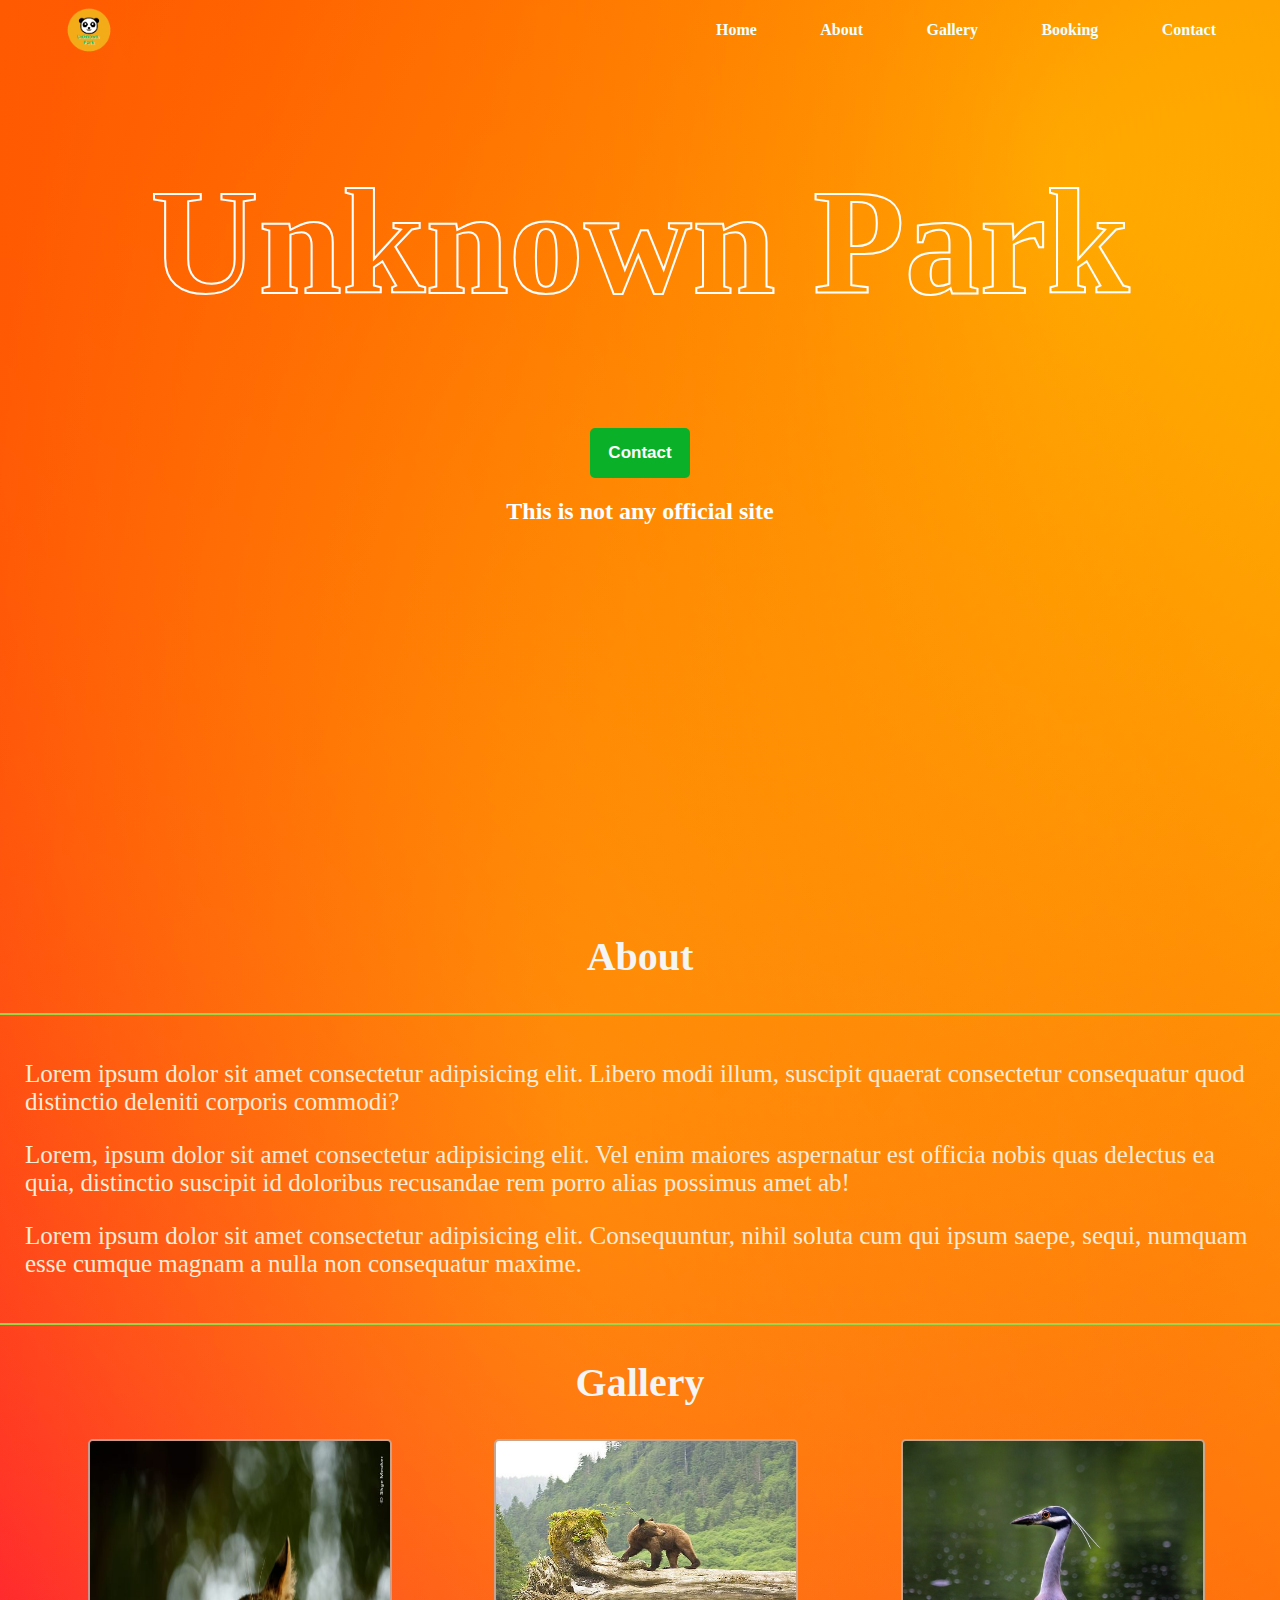
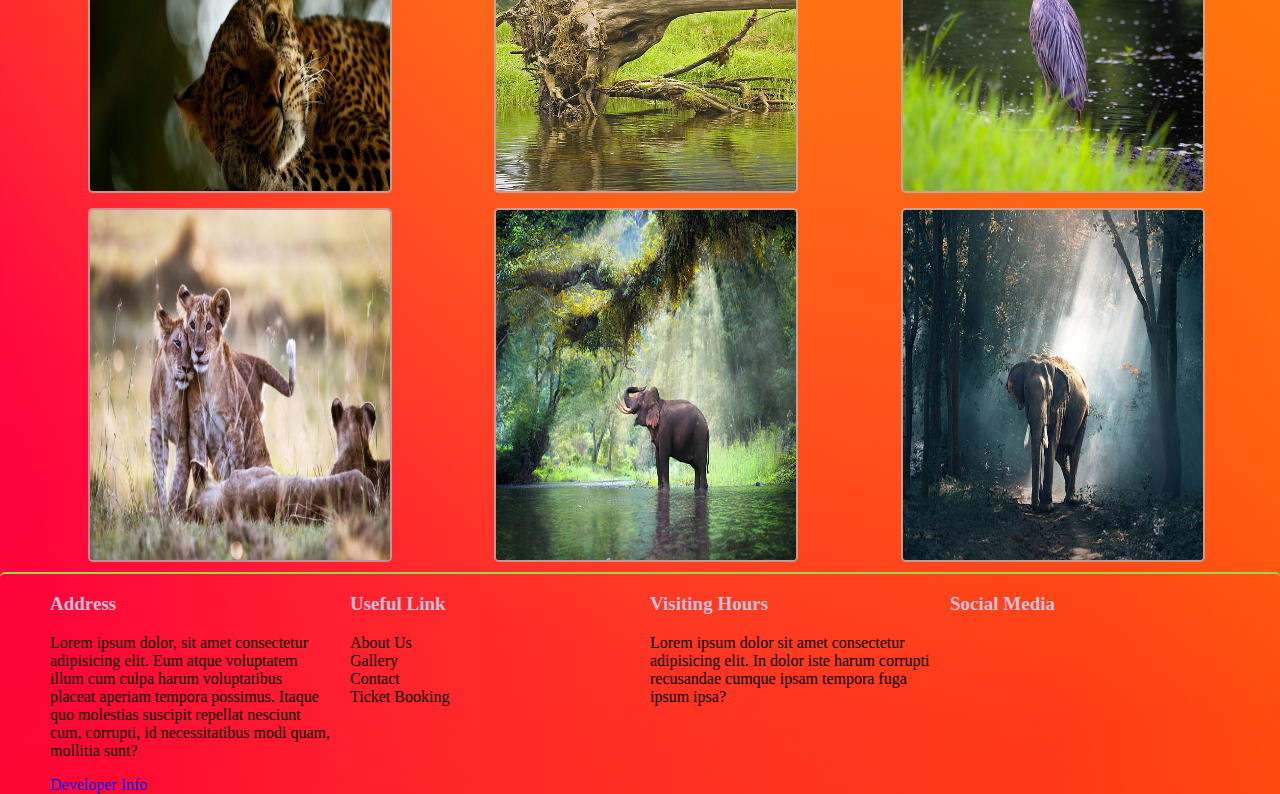
==== index.html @ 46790fc0 "first commit" ====
<!DOCTYPE html>
<html lang="en">

<head>
    <meta charset="UTF-8">
    <meta name="viewport" content="width=device-width, initial-scale=1.0">
    <title>Unknown Park</title>
    <link rel="stylesheet" href="./index.css">
    <link rel="stylesheet" href="./global.css">
    <link rel="icon" href="./res/Unknown.svg">
</head>

<body>
    <div class="heading">
        <video src="./res/video.mp4" autoplay loop muted></video>
        <div class="navbar">
            <img src="/res/Unknown.png" alt="logo">
            <div class="navigation">
                <div>
                    <a href="#">Home</a>
                    <div class="bar"></div>
                </div>
                <div>
                    <a href="#about">About</a>
                    <div class="bar"></div>
                </div>
                <div>
                    <a href="gallery.html">Gallery</a>
                    <div class="bar"></div>
                </div>
                <div>
                    <a href="./booking.html">Booking</a>
                    <div class="bar"></div>
                </div>
                <div><a href="./contanct.html">Contact</a>
                    <div class="bar"></div>
                </div>
            </div>
        </div>
        <h1>Unknown Park</h1>
        <div class="con-button"><a><button>Contact</button></a></div>
        <h2>This is not any official site</h2>
    </div>
    <div class="body-content">
        <div>
            <h2 class="head" id="about">About</h2>
            <div  class="about">
                <p>Lorem ipsum dolor sit amet consectetur adipisicing elit. Libero modi illum, suscipit quaerat consectetur consequatur quod distinctio deleniti corporis commodi?</p>
                <p>Lorem, ipsum dolor sit amet consectetur adipisicing elit. Vel enim maiores aspernatur est officia nobis quas delectus ea quia, distinctio suscipit id doloribus recusandae rem porro alias possimus amet ab!</p>
                <p>Lorem ipsum dolor sit amet consectetur adipisicing elit. Consequuntur, nihil soluta cum qui ipsum saepe, sequi, numquam esse cumque magnam a nulla non consequatur maxime.</p>
            </div>
        </div>
        <div>
            <h2 class="head" id="gallery">Gallery</h2>
            <div class="gallery">
                <img src="./res/1.jpg">
                <img src="./res/2.jpg">
                <img src="./res/3.jpg">
                <img src="./res/5.jpg">
                <img src="./res/6.jpg">
                <img src="./res/7.jpg">
            </div>
        </div>
    </div>
    <div class="footer">
        <div>
            <span class="heading">
                <h3>Address</h3>
            </span>
            <p>Lorem ipsum dolor, sit amet consectetur adipisicing elit. Eum atque voluptatem illum cum culpa harum
                voluptatibus placeat aperiam tempora possimus. Itaque quo molestias suscipit repellat nesciunt cum,
                corrupti, id necessitatibus modi quam, mollitia sunt?</p>
        </div>
        <div>
            <span class="heading">
                <h3>Useful Link</h3>
            </span>

            <span class="Useful-link">
                <a>About Us</a>
                <a>Gallery</a>
                <a>Contact</a>
                <a>Ticket Booking</a>

            </span>
        </div>
        <div>
            <span class="heading">
                <h3>Visiting Hours</h3>
            </span>
            <p>Lorem ipsum dolor sit amet consectetur adipisicing elit. In dolor iste harum corrupti recusandae cumque
                ipsam tempora fuga ipsum ipsa?</p>
        </div>
        <div>
            <span class="heading">
                <h3>Social Media</h3>
            </span>
            <div></div>
        </div>
        <div>
            <a href="#">Developer Info</a>
        </div>
    </div>
</body>

</html>
---- index.css ----
::-webkit-scrollbar {
    width: 0;
  }
  
  body {
      margin: 0;
      padding: 0;
      background-position: 0px 0px,0px 0px,0px 0px,0px 0px,0px 0px;
background-image: radial-gradient(49% 81% at 45% 47%, #FFE20345 0%, #073AFF00 100%),radial-gradient(113% 91% at 17% -2%, #FF5A00FF 1%, #FF000000 99%),radial-gradient(142% 91% at 83% 7%, #FFDB00FF 1%, #FF000000 99%),radial-gradient(142% 91% at -6% 74%, #FF0049FF 1%, #FF000000 99%),radial-gradient(142% 91% at 111% 84%, #FF7000FF 0%, #FF0000FF 100%);
}
a{
    text-decoration: none;
}
.head{
    color: whitesmoke;
    text-align: center;
    font-size: 40px;
}

.heading {
    position: relative;
    top: 0;
    left: 0;
    height: 100vh;
    width: 100%;
    align-items: center;
    justify-content: center;
}

video {
    position: absolute;
    top: 50%;
    left: 50%;
    max-width: 100%;
    min-height: 100%;
    width: 100%;
    height: 100%;
    object-fit: cover;
    transform: translate(-50%, -50%);
    z-index: -1;
}

.navbar {
    padding-top: 5px;
    top: 0;
    display: flex;
    justify-content: space-between;
}

.navbar img{
    padding-left: 5vw;
    width: 50px;
}
.navbar .navigation{
    width: 500px;
    padding-right: 5vw;
    display: flex;
    align-items: center;
    justify-content: space-between;
}

.navigation a{
    color: azure;
}
.bar{
    display: none;
    height: 1px;
    background-color: aqua;
}

.navigation a:hover + .bar {
    display: block;
    width: 120%;
}
.navigation a:hover {
    font-size: 25px;
}

.heading h1{
    font-size: 150px;
    text-align: center;
    -webkit-text-stroke: 2px white;
    color: transparent;
}

.con-button{
    text-align: center;
}
.con-button button{
    height: 50px;
    width: 100px;
}



.about{
    border-top: 2px solid rgb(158, 213, 75);
    font-size: 25px;
    color: antiquewhite;
    padding: 20px 25px;
    border-bottom: 2px solid rgb(158, 213, 75);
}

h2{
    color: white;
    text-align: center;
}


@media screen and (max-width:700px) {
    .heading {
        height: 50vh;
    }

    video {
        top: 0;
        left: 0;
        object-fit: cover;
        transform: translate(0, 0);
    }
    .heading h1{
        font-size: 60px;
    -webkit-text-stroke: 1px white;
    }
    .footer{
        grid-template-columns: repeat(1,1fr);
        
    }
}
---- global.css ----
::-webkit-scrollbar {
    width: 0;
}

body {
    margin: 0;
    padding: 0;
    background-position: 0px 0px, 0px 0px, 0px 0px, 0px 0px, 0px 0px;
    background-image: radial-gradient(49% 81% at 45% 47%, #FFE20345 0%, #073AFF00 100%), radial-gradient(113% 91% at 17% -2%, #FF5A00FF 1%, #FF000000 99%), radial-gradient(142% 91% at 83% 7%, #FFDB00FF 1%, #FF000000 99%), radial-gradient(142% 91% at -6% 74%, #FF0049FF 1%, #FF000000 99%), radial-gradient(142% 91% at 111% 84%, #FF7000FF 0%, #FF0000FF 100%);
}

a {
    text-decoration: none;
}

.head {
    color: whitesmoke;
    text-align: center;
    font-size: 40px;
}



.navbar {
    padding-top: 5px;
    top: 0;
    display: flex;
    justify-content: space-between;
}

.navbar img {
    padding-left: 5vw;
    width: 50px;
}

nav {
    height: 200px;
}

.navigation {
    width: 500px;
    padding-right: 5vw;
    display: flex;
    align-items: center;
    justify-content: space-between;
}

.navigation a {
    color: azure;
    font-weight: bold;
}

.bar {
    display: none;
    height: 1px;
    background-color: aqua;
}

.navigation a:hover+.bar {
    display: block;
    width: 120%;
}

.navigation a:hover {
    font-size: 25px;
}

/* .heading h1{
    font-size: 150px;
    text-align: center;
    -webkit-text-stroke: 2px white;
    color: transparent;
} */



button {
    color: white;
    background-color: rgb(10, 177, 40);
    border: 0;
    border-radius: 5px;
    font-weight: bold;
    font-size: 17px;
}

button:hover {
    cursor: pointer;
    color: rgb(10, 177, 40);
    background-color: transparent;
    border: 1px solid rgb(10, 177, 40);
}

.gallery {
    display: flex;
    flex-wrap: wrap;
    column-gap: 8vw;
    row-gap: 15px;
    padding-left: 1vw;
    margin: 10px 0px;
    justify-content: center;
}

.gallery img {
    height: 350px;
    width: 300px;
    transition: all 0.5s;
    border-radius: 5px;
    border: 2px solid rgba(183, 183, 183, 0.737);
}

.gallery img:hover {
    /* transform: translateY(-10px); */
    width: 400px;
    height: 450px;
}

.footer {
    display: grid;
    grid-template-columns: repeat(4, 1fr);
    padding: 0px 50px;
    column-gap: 20px;
    border-top: 2px solid rgb(158, 213, 75);
    border-radius: 5px;
}

.footer h3 {
    font-size: 19px;
    color: thistle;
}

.Useful-link {
    display: flex;
    flex-direction: column;
    justify-content: left;
}

@media screen and (max-width:700px) {
    .footer {
        grid-template-columns: repeat(1, 1fr);

    }
}

@media screen and (max-width:400px) {
    .gallery img:hover {
        width: 100%;
    }
}
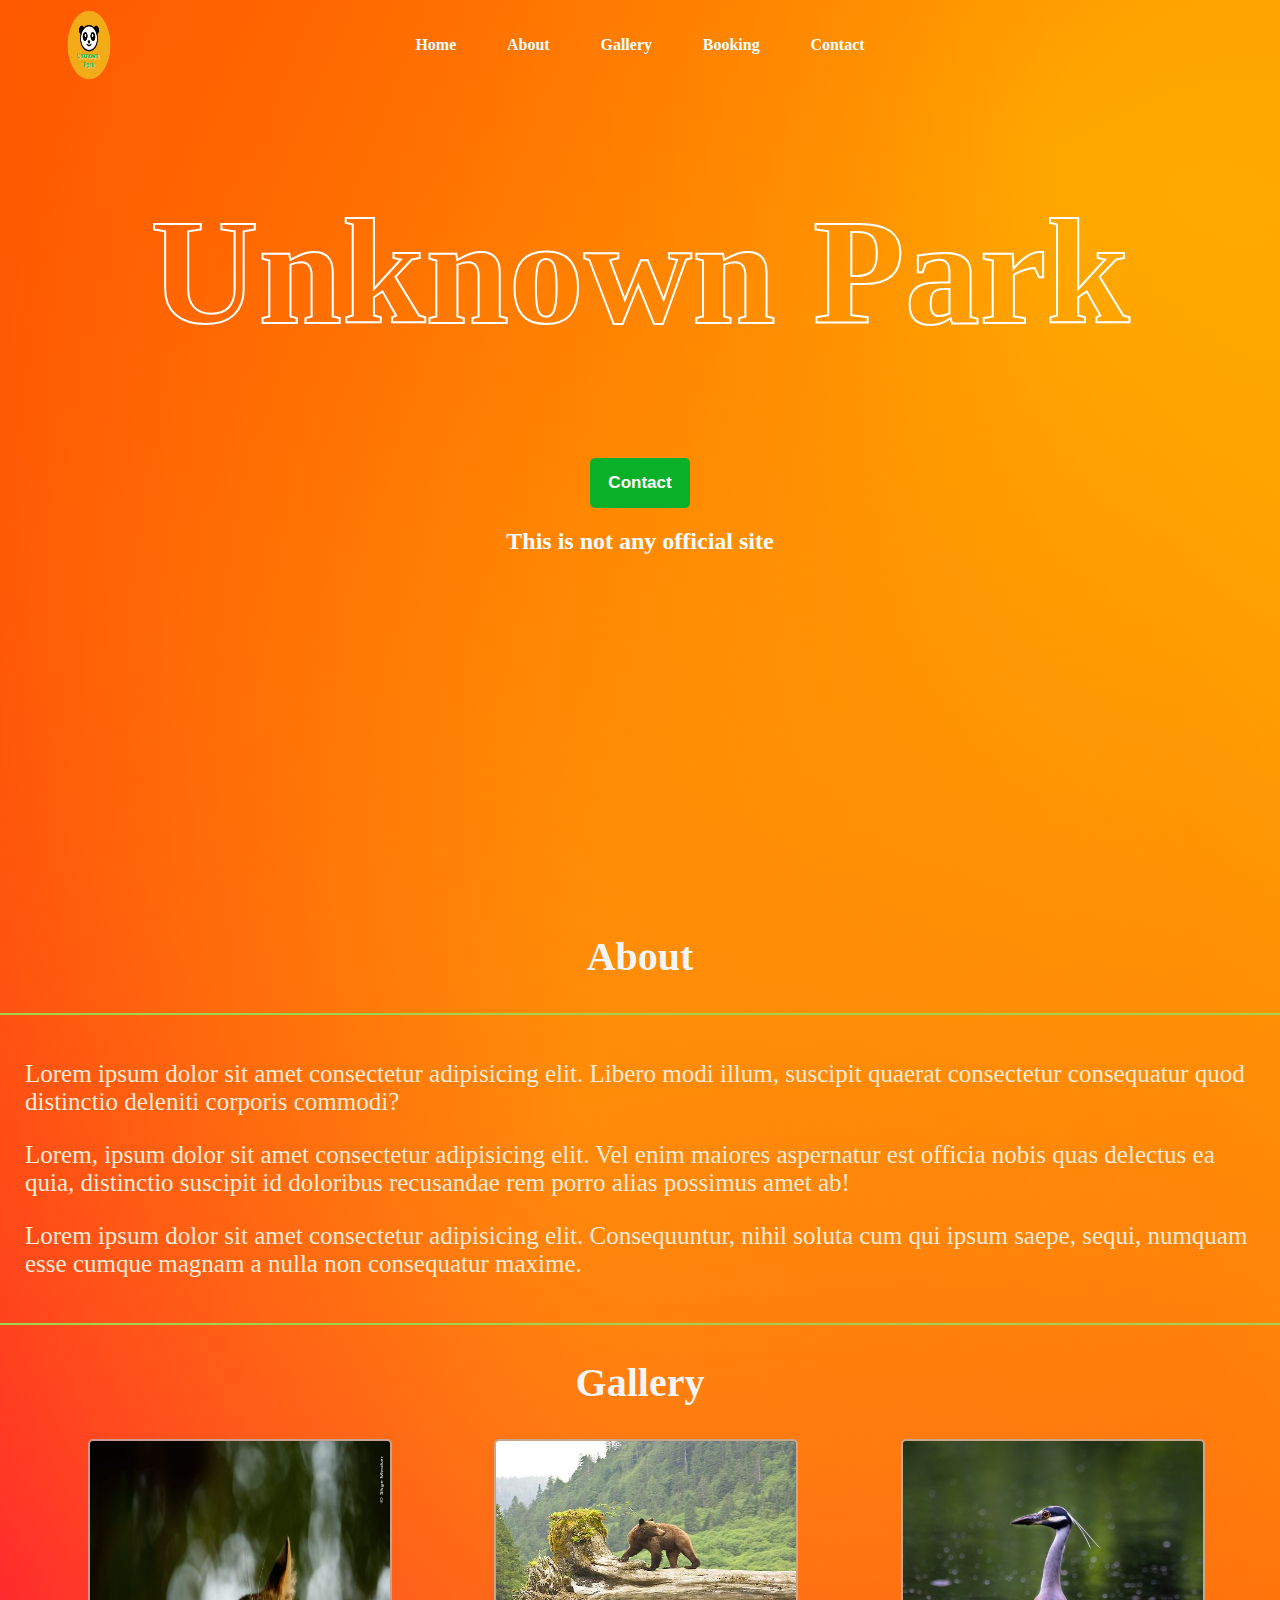
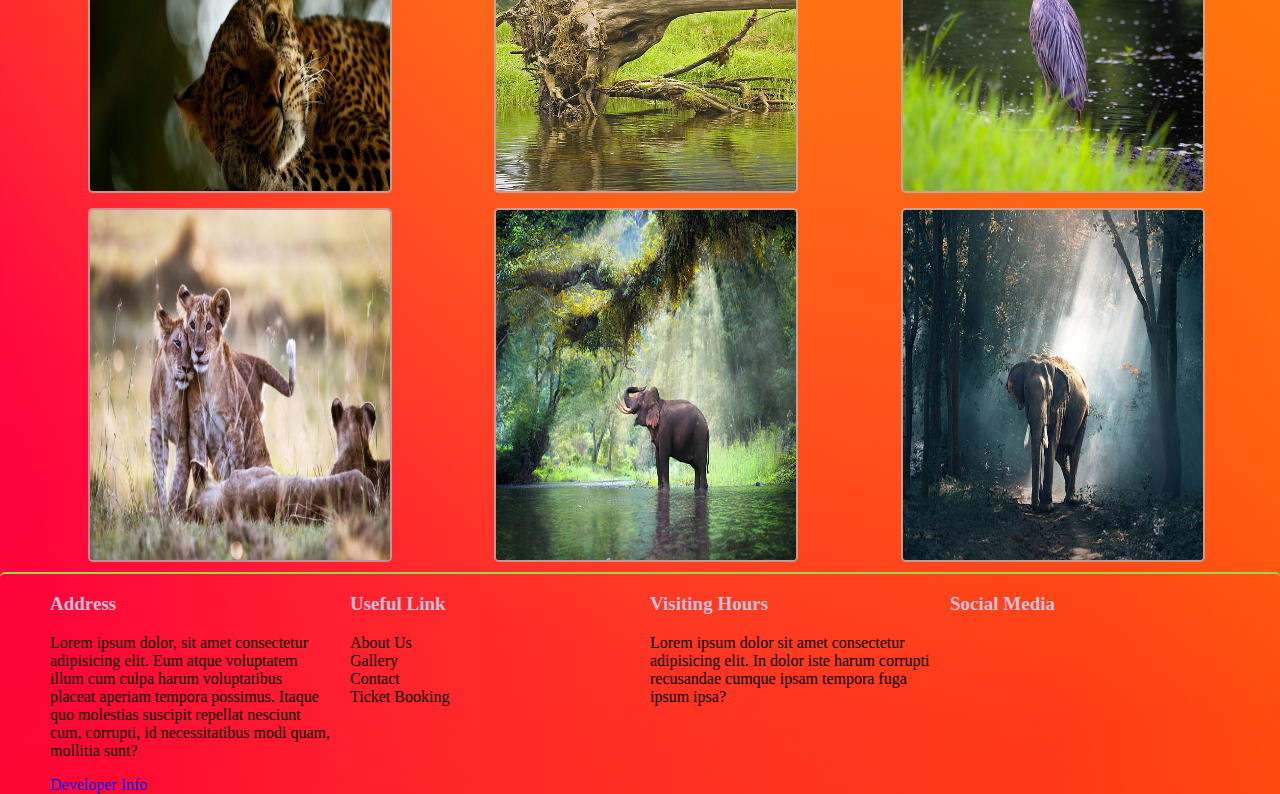
==== commit 772156b2: "small-nav" ====
--- a/index.html
+++ b/index.html
@@ -14,7 +14,7 @@
     <div class="heading">
         <video src="./res/video.mp4" autoplay loop muted></video>
         <div class="navbar">
-            <img src="/res/Unknown.png" alt="logo">
+            <img src="./res/Unknown.png" alt="logo">
             <div class="navigation">
                 <div>
                     <a href="#">Home</a>
@@ -34,6 +34,31 @@
                 </div>
                 <div><a href="./contanct.html">Contact</a>
                     <div class="bar"></div>
+                </div>
+            </div>
+            <div class="small-navigation" id="small-navigation">
+                <div class="menuBtn"  onclick="menubtn()">
+                    <div class="bars" onclick="bar(this)">
+                        <div class="bar1"></div>
+                    <div class="bar2"></div>
+                    <div class="bar3"></div>
+                    </div>
+                </div>
+                <div class="navigation-list" id="navigationList">
+                    <div>
+                        <a href="#">Home</a>
+                    </div>
+                    <div>
+                        <a href="#about">About</a>
+                    </div>
+                    <div>
+                        <a href="gallery.html">Gallery</a>
+                    </div>
+                    <div>
+                        <a href="./booking.html">Booking</a>
+                    </div>
+                    <div><a href="./contanct.html">Contact</a>
+                    </div>
                 </div>
             </div>
         </div>
@@ -101,6 +126,8 @@
             <a href="#">Developer Info</a>
         </div>
     </div>
+    <script src="./script.js"></script>
+    <!-- <script>alert("This is not a Official website")</script> -->
 </body>
 
 </html>--- a/index.css
+++ b/index.css
@@ -1,17 +1,19 @@
 ::-webkit-scrollbar {
     width: 0;
-  }
-  
-  body {
-      margin: 0;
-      padding: 0;
-      background-position: 0px 0px,0px 0px,0px 0px,0px 0px,0px 0px;
-background-image: radial-gradient(49% 81% at 45% 47%, #FFE20345 0%, #073AFF00 100%),radial-gradient(113% 91% at 17% -2%, #FF5A00FF 1%, #FF000000 99%),radial-gradient(142% 91% at 83% 7%, #FFDB00FF 1%, #FF000000 99%),radial-gradient(142% 91% at -6% 74%, #FF0049FF 1%, #FF000000 99%),radial-gradient(142% 91% at 111% 84%, #FF7000FF 0%, #FF0000FF 100%);
 }
-a{
+
+body {
+    margin: 0;
+    padding: 0;
+    background-position: 0px 0px, 0px 0px, 0px 0px, 0px 0px, 0px 0px;
+    background-image: radial-gradient(49% 81% at 45% 47%, #FFE20345 0%, #073AFF00 100%), radial-gradient(113% 91% at 17% -2%, #FF5A00FF 1%, #FF000000 99%), radial-gradient(142% 91% at 83% 7%, #FFDB00FF 1%, #FF000000 99%), radial-gradient(142% 91% at -6% 74%, #FF0049FF 1%, #FF000000 99%), radial-gradient(142% 91% at 111% 84%, #FF7000FF 0%, #FF0000FF 100%);
+}
+
+a {
     text-decoration: none;
 }
-.head{
+
+.head {
     color: whitesmoke;
     text-align: center;
     font-size: 40px;
@@ -40,60 +42,32 @@
     z-index: -1;
 }
 
-.navbar {
-    padding-top: 5px;
-    top: 0;
-    display: flex;
-    justify-content: space-between;
-}
 
-.navbar img{
-    padding-left: 5vw;
-    width: 50px;
-}
-.navbar .navigation{
-    width: 500px;
-    padding-right: 5vw;
-    display: flex;
-    align-items: center;
-    justify-content: space-between;
-}
 
-.navigation a{
-    color: azure;
-}
-.bar{
-    display: none;
-    height: 1px;
-    background-color: aqua;
-}
 
-.navigation a:hover + .bar {
-    display: block;
-    width: 120%;
-}
 .navigation a:hover {
     font-size: 25px;
 }
 
-.heading h1{
+.heading h1 {
     font-size: 150px;
     text-align: center;
     -webkit-text-stroke: 2px white;
     color: transparent;
 }
 
-.con-button{
+.con-button {
     text-align: center;
 }
-.con-button button{
+
+.con-button button {
     height: 50px;
     width: 100px;
 }
 
 
 
-.about{
+.about {
     border-top: 2px solid rgb(158, 213, 75);
     font-size: 25px;
     color: antiquewhite;
@@ -101,15 +75,17 @@
     border-bottom: 2px solid rgb(158, 213, 75);
 }
 
-h2{
+h2 {
     color: white;
     text-align: center;
 }
 
 
+
 @media screen and (max-width:700px) {
     .heading {
-        height: 50vh;
+        /* min-height: 400px; */
+        max-height: 400px;
     }
 
     video {
@@ -118,13 +94,15 @@
         object-fit: cover;
         transform: translate(0, 0);
     }
-    .heading h1{
+
+    .heading h1 {
         font-size: 60px;
-    -webkit-text-stroke: 1px white;
+        -webkit-text-stroke: 1px white;
     }
-    .footer{
-        grid-template-columns: repeat(1,1fr);
-        
+
+    .footer {
+        grid-template-columns: repeat(1, 1fr);
+
     }
-}
-
+   
+}--- a/global.css
+++ b/global.css
@@ -25,6 +25,7 @@
     padding-top: 5px;
     top: 0;
     display: flex;
+    height: 80px;
     justify-content: space-between;
 }
 
@@ -42,10 +43,10 @@
     padding-right: 5vw;
     display: flex;
     align-items: center;
-    justify-content: space-between;
-}
-
-.navigation a {
+    justify-content:space-around;
+}
+
+.navigation a ,.navigation-list a{
     color: azure;
     font-weight: bold;
 }
@@ -134,15 +135,68 @@
     justify-content: left;
 }
 
+.small-naviagtion,.navigation-list {
+    position: absolute;
+    z-index: 10;
+}
+.bars{
+    display: none;
+}
+.bar1,
+.bar2,
+.bar3 {
+    margin-right: 10px;
+    height: 4px;
+    background-color: whitesmoke;
+    width: 40px;
+    margin-top: 3px;
+    right: 0;
+}
+
+.navigation-list {
+    display: none;
+}
+
+.show {
+    display: contents;
+}
+
+.cross .bar1 {
+    transform: translate(0, 6px) rotate(45deg);
+}
+
+.cross .bar2 {
+    opacity: 0;
+}
+
+.cross .bar3 {
+    transform: translate(0, -6px) rotate(-45deg);
+}
+
+
+.menuBtn {
+    cursor: pointer;
+    margin-left: 50px;
+    margin-bottom: 5px;
+}
+
+
 @media screen and (max-width:700px) {
     .footer {
         grid-template-columns: repeat(1, 1fr);
 
     }
+    .navigation div{
+        display: none;
+    }
+    .bars{
+        display: contents;
+    }
 }
 
 @media screen and (max-width:400px) {
     .gallery img:hover {
         width: 100%;
     }
+    
 }